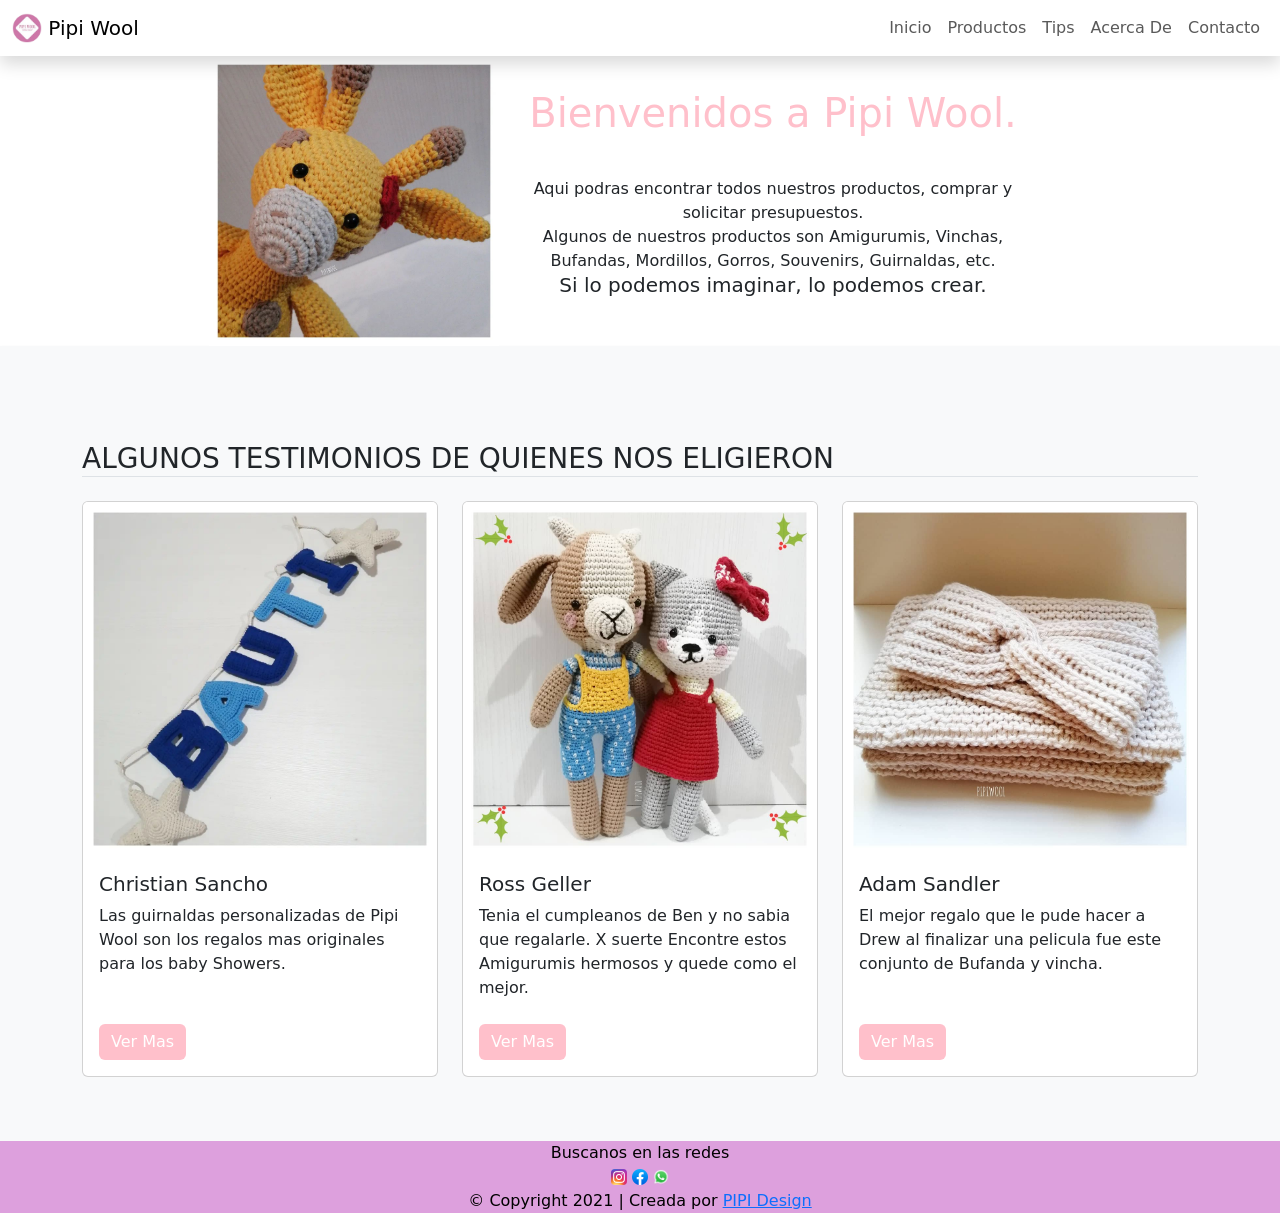
==== index.html @ bda9169f "actualizacion productos y contacto Actualizacion a los nros de whatsapp, agregado un VARIOS en prodc" ====
<!DOCTYPE html>
<html lang="en">
<head>
    <meta charset="UTF-8">
    <meta http-equiv="X-UA-Compatible" content="IE=edge">
    <meta name="viewport" content="width=device-width, initial-scale=1.0">
    <!-- BOOTSTRAP CSS -->
    <link href="https://cdn.jsdelivr.net/npm/bootstrap@5.3.0-alpha1/dist/css/bootstrap.min.css" rel="stylesheet" integrity="sha384-GLhlTQ8iRABdZLl6O3oVMWSktQOp6b7In1Zl3/Jr59b6EGGoI1aFkw7cmDA6j6gD" crossorigin="anonymous">    
    <!-- Page icon -->
    <link rel="shortcut icon" href="img/logo.png" type="image/svg" />
    <!-- MI CSS -->
    <link rel="stylesheet" href="css/style.css" />
    <title>Pipi Wool</title>
    <meta name="description" content="En esta pagina encontraras Amigurumis, gorros, bufandas, vinchas, etc. Todo para regalar o regalarse en crochet.">
    <meta name="keywords" cotent="AMIGURUMI, AMIGURUMIS, PIP WOOL, CROCHET, REGALOS, GIFTS, GORROS, VINCHAS, BUFANDAS, SOUVENIRS, ARTICULOS PARA BEBES, PORTA CHUPETES, MORDILLO " >
    <meta name="google-site-verification" content="S2-0OPHjxPB5Tfh64cEAeTY6LG8CR9HHaj4OeLuI39s" />

</head>
<body >
    <nav class="navbar navbar-expand-lg shadow sticky-top">
        <div class="container-fluid">
            <a class="navbar-brand" href="#">
                <img src="img/logo.png" width="30" height="30" class="d-inline-block align-top" alt="Pipi Wool">
                Pipi Wool
            </a>
            <button class="navbar-toggler" type="button" data-bs-toggle="collapse" data-bs-target="#navbarNav" aria-controls="navbarNav" aria-expanded="false" aria-label="Toggle navigation">
                <span class="navbar-toggler-icon"></span>
            </button>
            <div class="collapse navbar-collapse " id="navbarNav">
                <ul class="navbar-nav ms-auto">
                    <li class="nav-item rounded-pill">
                        <a class="nav-link" href="index.html">  Inicio  </a>
                    </li>
                    <li class="nav-item rounded-pill">
                        <a class="nav-link" href="pages/productos.html">Productos</a>
                    </li>
                    <li class="nav-item rounded-pill">
                        <a class="nav-link" href="pages/tips.html">Tips</a>
                    </li>
                    <li class="nav-item rounded-pill">
                        <a class="nav-link" href="pages/acerca.html">Acerca De</a>
                    </li>
                    <li class="nav-item rounded-pill">
                        <a class="nav-link" href="pages/contacto.html">Contacto</a>
                    </li>
                </ul>
            </div>
        </div>
    </nav>

    <!-- seccion principal -->
    <section class="row w-100">
        <div class="row  justify-content-center align-items-center">
            <div class="col-md-3 text-center justify-content-center align-items-center">
                <img src="img/inicio.jpg" alt="Bienvenidos" class="w-100">
            </div>
            <div class="col-md-5 text-center justify-content-center align-items-center">
                <h1><p>Bienvenidos a Pipi Wool.</h1><br>Aqui podras encontrar todos nuestros productos, comprar y solicitar presupuestos.<br>Algunos de nuestros productos son Amigurumis, Vinchas, Bufandas, Mordillos, Gorros, Souvenirs, Guirnaldas, etc.<br>  <h5>Si lo podemos imaginar, lo podemos crear.</h5></p>
            </div>
        </div>  
    </section>     
    <section class="bg-light pt-5 pb-5 shadow-sm">
      <div class="container">
        <div class="row pt-5">
          <div class="col-12">
            <h3 class="text-uppercase border-bottom mb-4">Algunos testimonios de quienes nos eligieron</h3>
          </div>
        </div>
        <div class="row">
          <!--ADD CLASSES HERE d-flex align-items-stretch-->
          <div class="col-lg-4 mb-3 d-flex align-items-stretch">
            <div class="card">
              <img src="img/card1.jpg" class="card-img-top" alt="Card Image">
              <div class="card-body d-flex flex-column">
                <h5 class="card-title">Christian Sancho</h5>
                <p class="card-text mb-4">Las guirnaldas personalizadas de Pipi Wool son los regalos mas originales para los baby Showers.</p>
                <a href="pages/productos.html" class="btn btn-primary mt-auto align-self-start">Ver Mas</a>
              </div>
            </div>
          </div>
          <!--ADD CLASSES HERE d-flex align-items-stretch-->
          <div class="col-lg-4 mb-3 d-flex align-items-stretch">
            <div class="card">
              <img src="img/card2.jpg" class="card-img-top" alt="Card Image">
              <div class="card-body d-flex flex-column">
                <h5 class="card-title">Ross Geller</h5>
                <p class="card-text mb-4">Tenia el cumpleanos de Ben y no sabia que regalarle. X suerte Encontre estos Amigurumis hermosos y quede como el mejor.</p>
                <a href="pages/productos.html" class="btn btn-primary mt-auto align-self-start">Ver Mas</a>
              </div>
            </div>
          </div>
          <!--ADD CLASSES HERE d-flex align-items-stretch-->
          <div class="col-lg-4 mb-3 d-flex align-items-stretch">
            <div class="card">
              <img src="img/card3.jpg" class="card-img-top" alt="Card Image">
              <div class="card-body d-flex flex-column">
                <h5 class="card-title">Adam Sandler</h5>
                <p class="card-text mb-4">El mejor regalo que le pude hacer a Drew al finalizar una pelicula fue este conjunto de Bufanda y vincha.</p>
                <a href="pages/productos.html" class="btn btn-primary mt-auto align-self-start">Ver Mas</a>
              </div>
            </div>
          </div>
        </div>
      </div>
    </section>
    <!--FOOTER-->
        <footer class="col-md-12 w-100 footer bottom-sticky">
            <div class="footer-sm text-center">
                <div>Buscanos en las redes</div>
                <a href="https://www.instagram.com/pipiwool_uy/" target="blank"><img src="img/Instagram_icon.png" width="16px" height="16px"></i></a>
                <a href="https://www.facebook.com/profile.php?id=100063614766381" target="blank"><img src="img/2021_Facebook_icon.svg.png" width="16px" height="16px"></i></a>
                <a href="https://wa.me/+59898344452" target="blank"><img src="img/what_icon.png" width="16px" height="16px"></i></a>
            </div>
            <div class="footer-bottom text-center">
                &copy; Copyright 2021 <a href="#"></a> | Creada por
                <a href="https://github.com/ggrezzi">PIPI Design</a>
                </div>
            </div>

        </footer>
    
    <!-- BOOTSTRAP JAVASCRIPT FILE -->
    <script src="https://cdn.jsdelivr.net/npm/bootstrap@5.3.0-alpha1/dist/js/bootstrap.bundle.min.js" integrity="sha384-w76AqPfDkMBDXo30jS1Sgez6pr3x5MlQ1ZAGC+nuZB+EYdgRZgiwxhTBTkF7CXvN" crossorigin="anonymous"></script>
</body>
</html>
---- css/style.css ----
@charset "UTF-8";
nav {
  background-color: rgb(255, 255, 255);
}

@media only screen and (min-width: 728px) {
  li:hover {
    font-style: italic;
    font-weight: 600;
  }
  .nav-item:hover {
    box-shadow: 1px 1px 5px #FABCE9;
  }
  .nav-item:active {
    box-shadow: 1px 1px 5px #FABCE9 inset;
  }
  .imagenAcerca {
    height: 300px;
  }
}
@media only screen and (max-width: 727px) {
  li:active {
    background-color: rgb(253, 162, 205);
  }
}
.footer {
  background-color: plum;
  color: black;
}

* {
  margin: 0;
  padding: 0;
  box-sizing: border-box;
}

.inicio {
  padding-top: 50px;
  padding-bottom: 50px;
}

h1 {
  color: pink;
}

.btn-primary {
  background-color: pink;
  border: 0px;
}
.btn-primary:hover {
  background-color: rgb(255, 218, 224);
}

input[type=text], [type=email], textarea {
  width: 100%;
  padding: 12px 20px;
  margin: 0px 20px 12px 0px;
  display: inline-block;
  border: 2px solid #ccc;
  box-sizing: border-box;
}

textarea {
  height: 100px;
  box-sizing: border-box;
  resize: none;
}

input[type=text], [type=email], textarea:focus {
  outline-color: #D77948;
}

.formulario {
  padding: 20px;
}

/*Formato botón enviar*/

/*# sourceMappingURL=style.css.map */
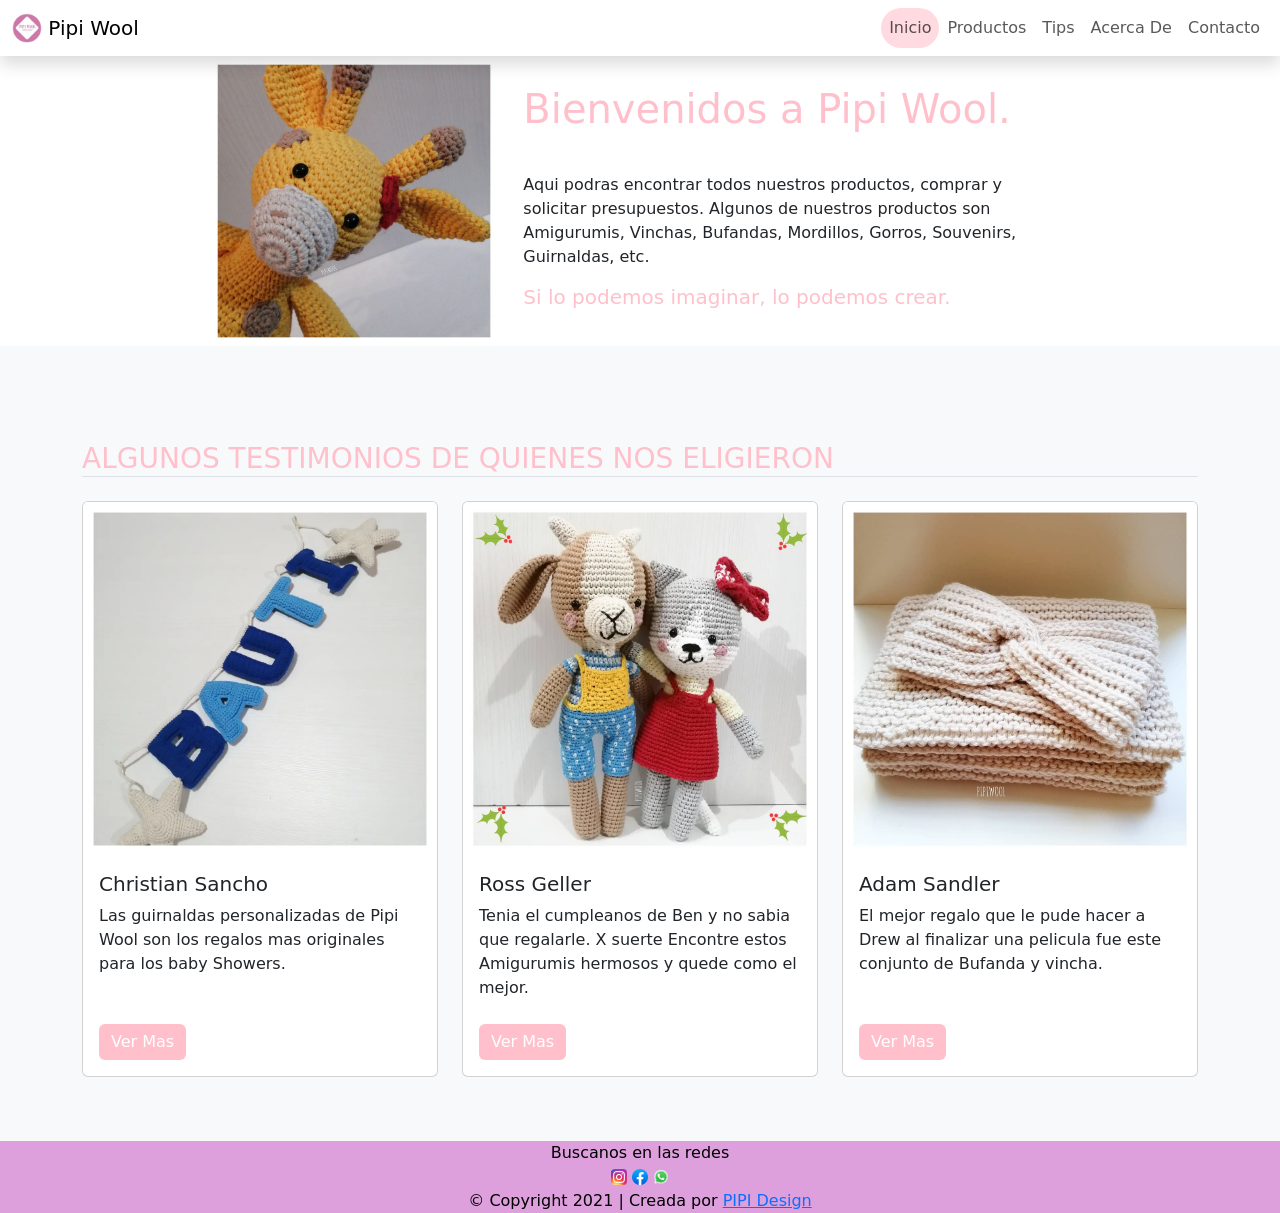
==== commit be1e6390: "NAv Bar Actializado para que quede marcada la pagina activa" ====
--- a/index.html
+++ b/index.html
@@ -28,7 +28,7 @@
             </button>
             <div class="collapse navbar-collapse " id="navbarNav">
                 <ul class="navbar-nav ms-auto">
-                    <li class="nav-item rounded-pill">
+                    <li class="nav-item rounded-pill active">
                         <a class="nav-link" href="index.html">  Inicio  </a>
                     </li>
                     <li class="nav-item rounded-pill">
@@ -54,8 +54,8 @@
             <div class="col-md-3 text-center justify-content-center align-items-center">
                 <img src="img/inicio.jpg" alt="Bienvenidos" class="w-100">
             </div>
-            <div class="col-md-5 text-center justify-content-center align-items-center">
-                <h1><p>Bienvenidos a Pipi Wool.</h1><br>Aqui podras encontrar todos nuestros productos, comprar y solicitar presupuestos.<br>Algunos de nuestros productos son Amigurumis, Vinchas, Bufandas, Mordillos, Gorros, Souvenirs, Guirnaldas, etc.<br>  <h5>Si lo podemos imaginar, lo podemos crear.</h5></p>
+            <div class="col-md-5  justify-content-center align-items-center">
+                <h1><p>Bienvenidos a Pipi Wool.</h1><br>Aqui podras encontrar todos nuestros productos, comprar y solicitar presupuestos. Algunos de nuestros productos son Amigurumis, Vinchas, Bufandas, Mordillos, Gorros, Souvenirs, Guirnaldas, etc.</p> <h5>Si lo podemos imaginar, lo podemos crear.</h5>
             </div>
         </div>  
     </section>     
--- a/css/style.css
+++ b/css/style.css
@@ -23,6 +23,10 @@
     background-color: rgb(253, 162, 205);
   }
 }
+.active {
+  background-color: rgb(255, 218, 224);
+}
+
 .footer {
   background-color: plum;
   color: black;
@@ -39,7 +43,7 @@
   padding-bottom: 50px;
 }
 
-h1 {
+h1, h3, h5 {
   color: pink;
 }
 
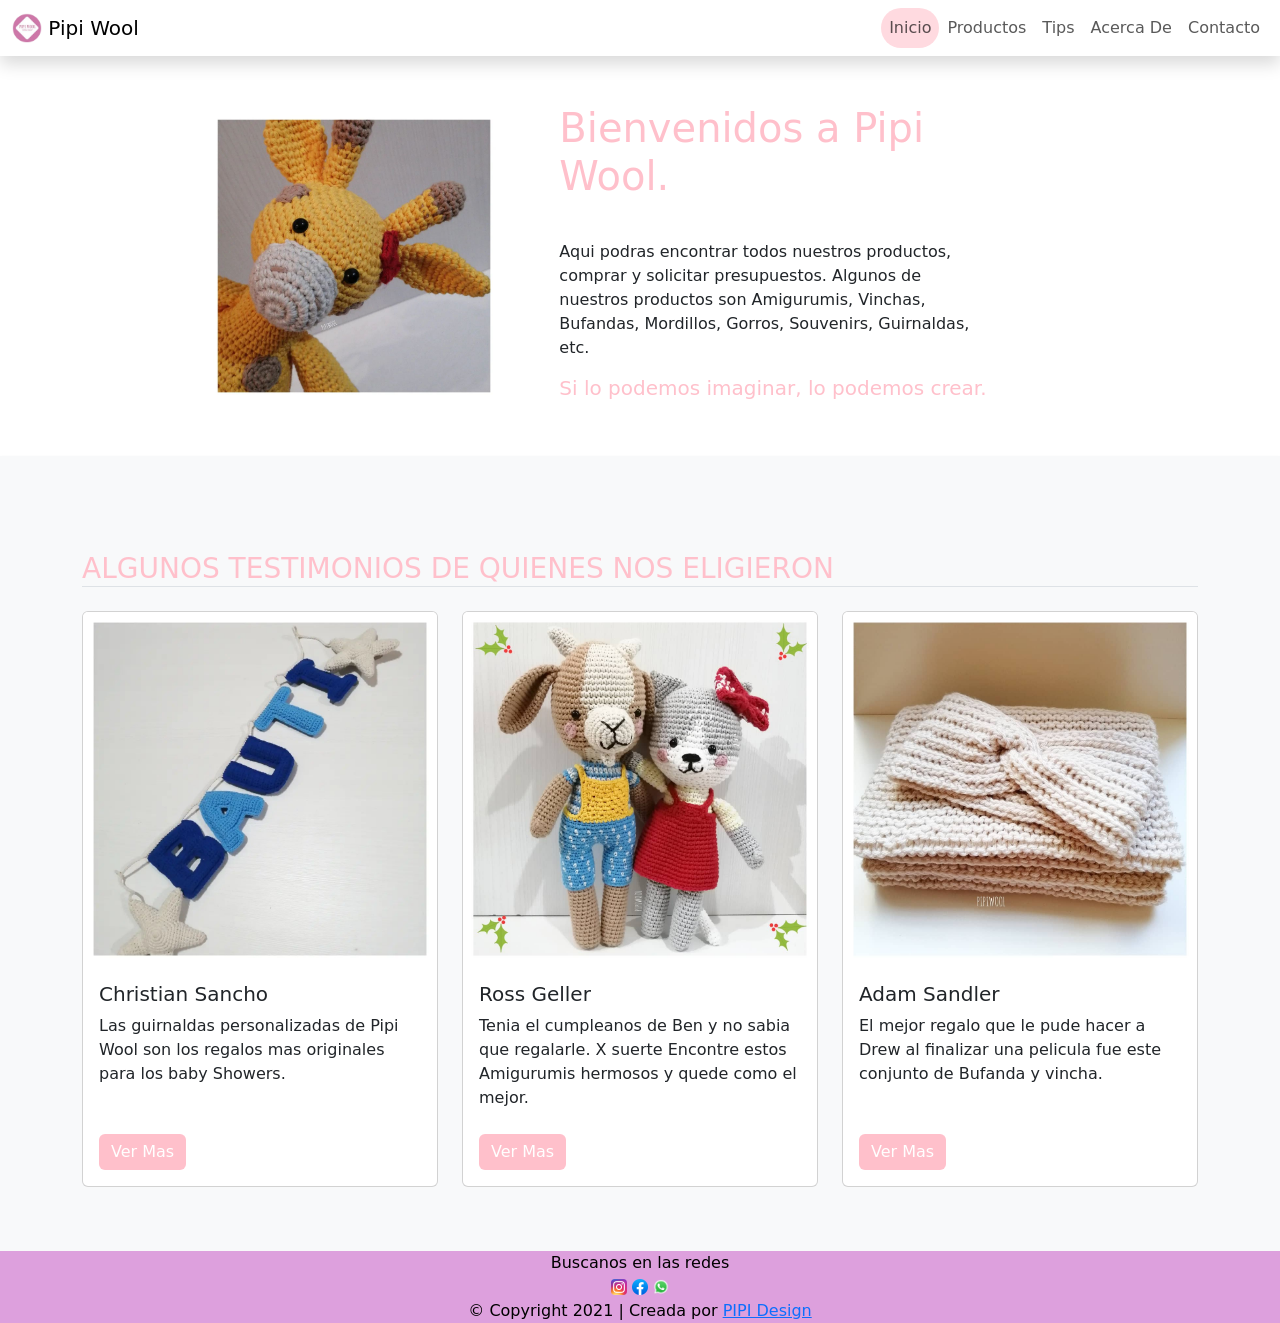
==== commit ce97e262: "Agregados MEta y Titulo individual" ====
--- a/index.html
+++ b/index.html
@@ -54,7 +54,7 @@
             <div class="col-md-3 text-center justify-content-center align-items-center">
                 <img src="img/inicio.jpg" alt="Bienvenidos" class="w-100">
             </div>
-            <div class="col-md-5  justify-content-center align-items-center">
+            <div class="col-md-5 p-5 justify-content-center align-items-center">
                 <h1><p>Bienvenidos a Pipi Wool.</h1><br>Aqui podras encontrar todos nuestros productos, comprar y solicitar presupuestos. Algunos de nuestros productos son Amigurumis, Vinchas, Bufandas, Mordillos, Gorros, Souvenirs, Guirnaldas, etc.</p> <h5>Si lo podemos imaginar, lo podemos crear.</h5>
             </div>
         </div>  
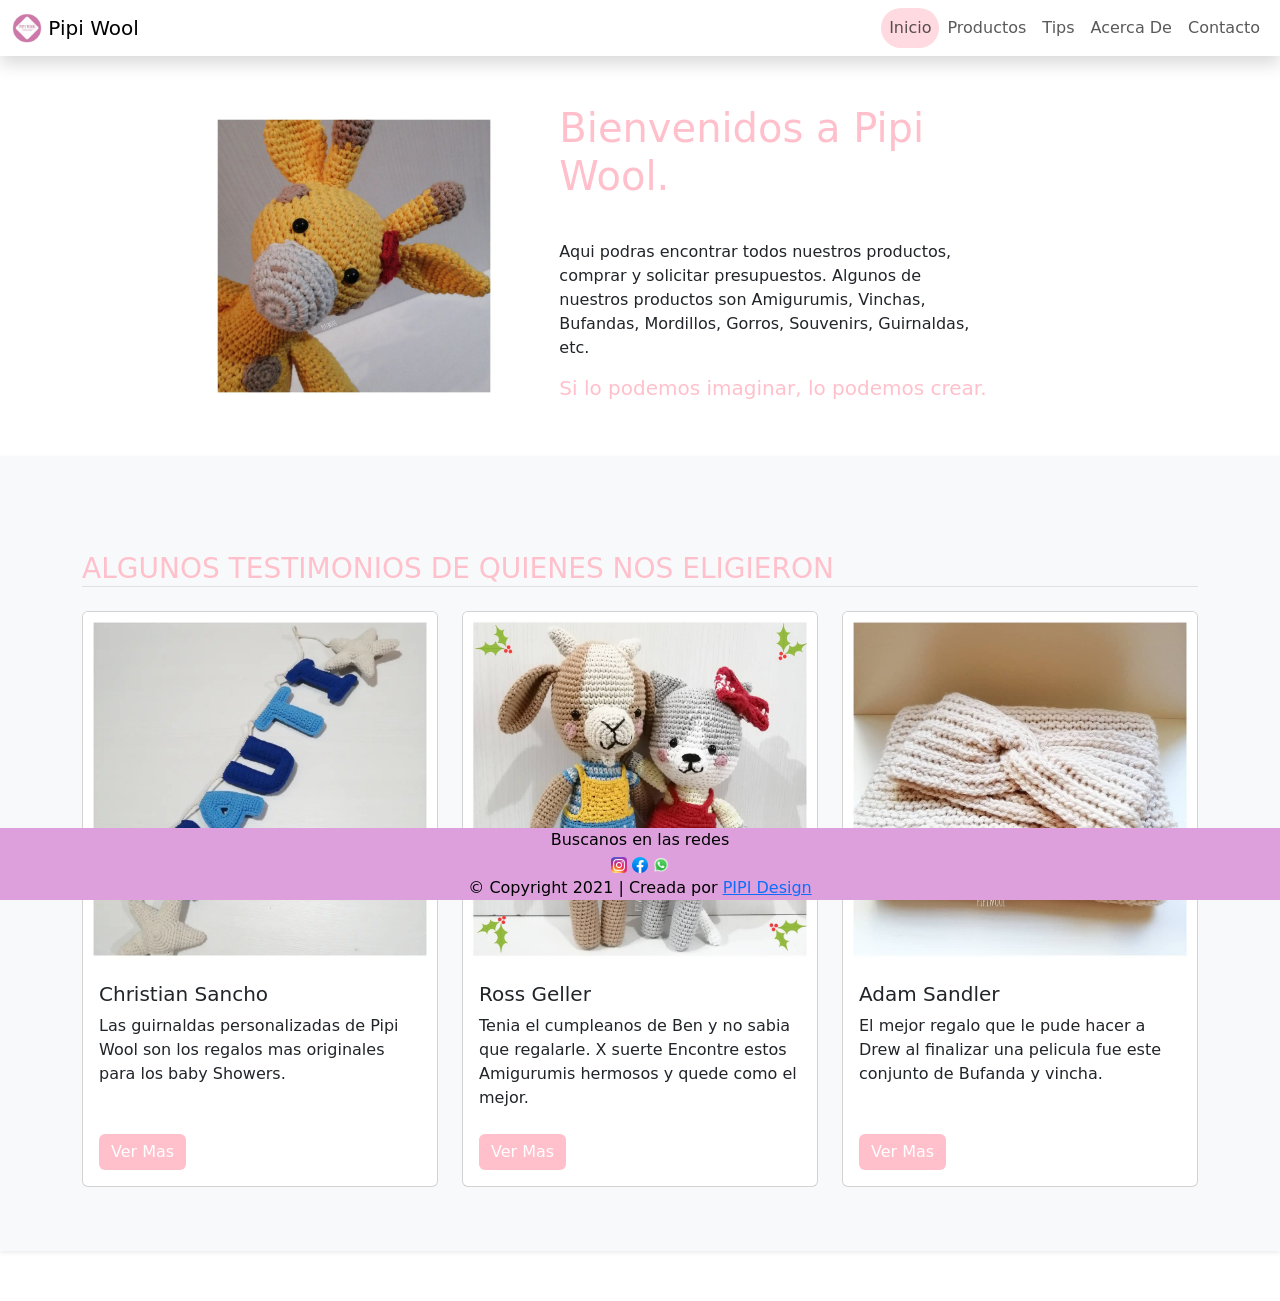
==== commit 19ca5b2b: "Update para footer always visible" ====
--- a/index.html
+++ b/index.html
@@ -51,7 +51,7 @@
     <!-- seccion principal -->
     <section class="row w-100">
         <div class="row  justify-content-center align-items-center">
-            <div class="col-md-3 text-center justify-content-center align-items-center">
+            <div class="col-md-3 justify-content-center align-items-center">
                 <img src="img/inicio.jpg" alt="Bienvenidos" class="w-100">
             </div>
             <div class="col-md-5 p-5 justify-content-center align-items-center">
@@ -59,7 +59,7 @@
             </div>
         </div>  
     </section>     
-    <section class="bg-light pt-5 pb-5 shadow-sm">
+    <section class="bg-light pt-5 pb-5 shadow-sm cards">
       <div class="container">
         <div class="row pt-5">
           <div class="col-12">
@@ -104,7 +104,7 @@
       </div>
     </section>
     <!--FOOTER-->
-        <footer class="col-md-12 w-100 footer bottom-sticky">
+        <footer class="col-md-12 w-100 footer fixed-bottom">
             <div class="footer-sm text-center">
                 <div>Buscanos en las redes</div>
                 <a href="https://www.instagram.com/pipiwool_uy/" target="blank"><img src="img/Instagram_icon.png" width="16px" height="16px"></i></a>
--- a/css/style.css
+++ b/css/style.css
@@ -1,4 +1,3 @@
-@charset "UTF-8";
 nav {
   background-color: rgb(255, 255, 255);
 }
@@ -25,6 +24,31 @@
 }
 .active {
   background-color: rgb(255, 218, 224);
+}
+
+.rounded-pill {
+  color: rgb(255, 218, 224);
+  cursor: pointer;
+  position: relative;
+  overflow: hidden;
+  transition: all 0.5s;
+}
+
+.rounded-pill:before {
+  content: "";
+  position: absolute;
+  top: 0;
+  left: 0;
+  height: 0%;
+  width: 100%;
+  background-color: rgb(255, 218, 224);
+  z-index: -1;
+  border-radius: 0 0 50% 50%;
+  transition: all 0.5s;
+}
+
+.rounded-pill:hover:before {
+  height: 190%;
 }
 
 .footer {
@@ -78,6 +102,58 @@
   padding: 20px;
 }
 
-/*Formato botón enviar*/
+@keyframes Van {
+  0% {
+    left: 0px;
+    top: 0px;
+  }
+  100% {
+    left: 45vw;
+    top: 0px;
+  }
+}
+@keyframes textoVan {
+  0% {
+    opacity: 0;
+  }
+  90% {
+    opacity: 0;
+  }
+  100% {
+    opacity: 1;
+  }
+}
+/* The element to apply the animation to */
+#containerAnimacion .van {
+  position: relative;
+  animation-name: Van;
+  animation-duration: 5s;
+  animation-play-state: p;
+  animation-iteration-count: 1;
+  animation-fill-mode: forwards;
+}
+
+#containerAnimacion .textoVan {
+  position: relative;
+  animation-name: textoVan;
+  animation-duration: 3s;
+  animation-play-state: running;
+  animation-fill-mode: forwards;
+  animation-iteration-count: 1;
+}
+
+.textoVan {
+  opacity: 0;
+  display: flex;
+  text-align: right;
+}
+
+legend {
+  font-size: 1.25rem;
+}
+
+.cards {
+  margin-bottom: 50px;
+}
 
 /*# sourceMappingURL=style.css.map */
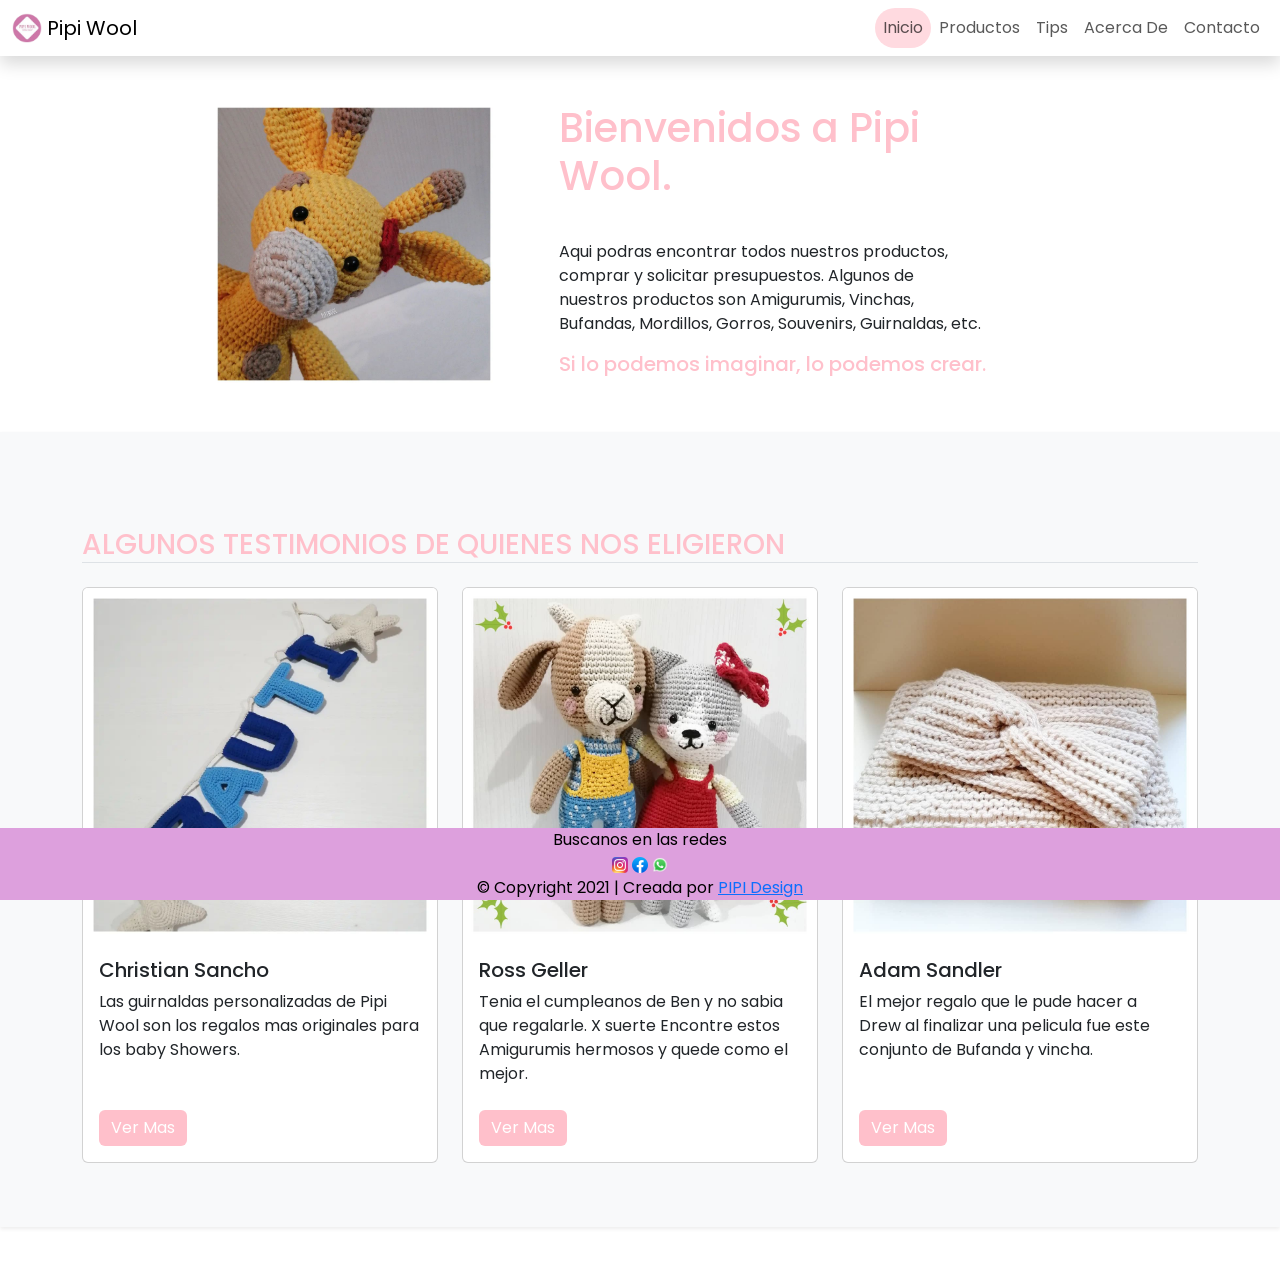
==== commit 9cea8f56: "Agregado nuevo carusel de imagenes  y cambio de descripcion de cada web" ====
--- a/index.html
+++ b/index.html
@@ -4,6 +4,10 @@
     <meta charset="UTF-8">
     <meta http-equiv="X-UA-Compatible" content="IE=edge">
     <meta name="viewport" content="width=device-width, initial-scale=1.0">
+    <!-- FUENTE -->
+    <link rel="preconnect" href="https://fonts.googleapis.com">
+    <link rel="preconnect" href="https://fonts.gstatic.com" crossorigin>
+    <link href="https://fonts.googleapis.com/css2?family=Poppins&display=swap" rel="stylesheet">
     <!-- BOOTSTRAP CSS -->
     <link href="https://cdn.jsdelivr.net/npm/bootstrap@5.3.0-alpha1/dist/css/bootstrap.min.css" rel="stylesheet" integrity="sha384-GLhlTQ8iRABdZLl6O3oVMWSktQOp6b7In1Zl3/Jr59b6EGGoI1aFkw7cmDA6j6gD" crossorigin="anonymous">    
     <!-- Page icon -->
--- a/css/style.css
+++ b/css/style.css
@@ -60,6 +60,7 @@
   margin: 0;
   padding: 0;
   box-sizing: border-box;
+  font-family: "Poppins", sans-serif;
 }
 
 .inicio {
@@ -67,7 +68,7 @@
   padding-bottom: 50px;
 }
 
-h1, h3, h5 {
+h1, h3, h5, h4, h6 {
   color: pink;
 }
 
@@ -156,4 +157,9 @@
   margin-bottom: 50px;
 }
 
+.caruselTrabajos {
+  padding-top: 50px;
+  margin-bottom: 100px;
+}
+
 /*# sourceMappingURL=style.css.map */
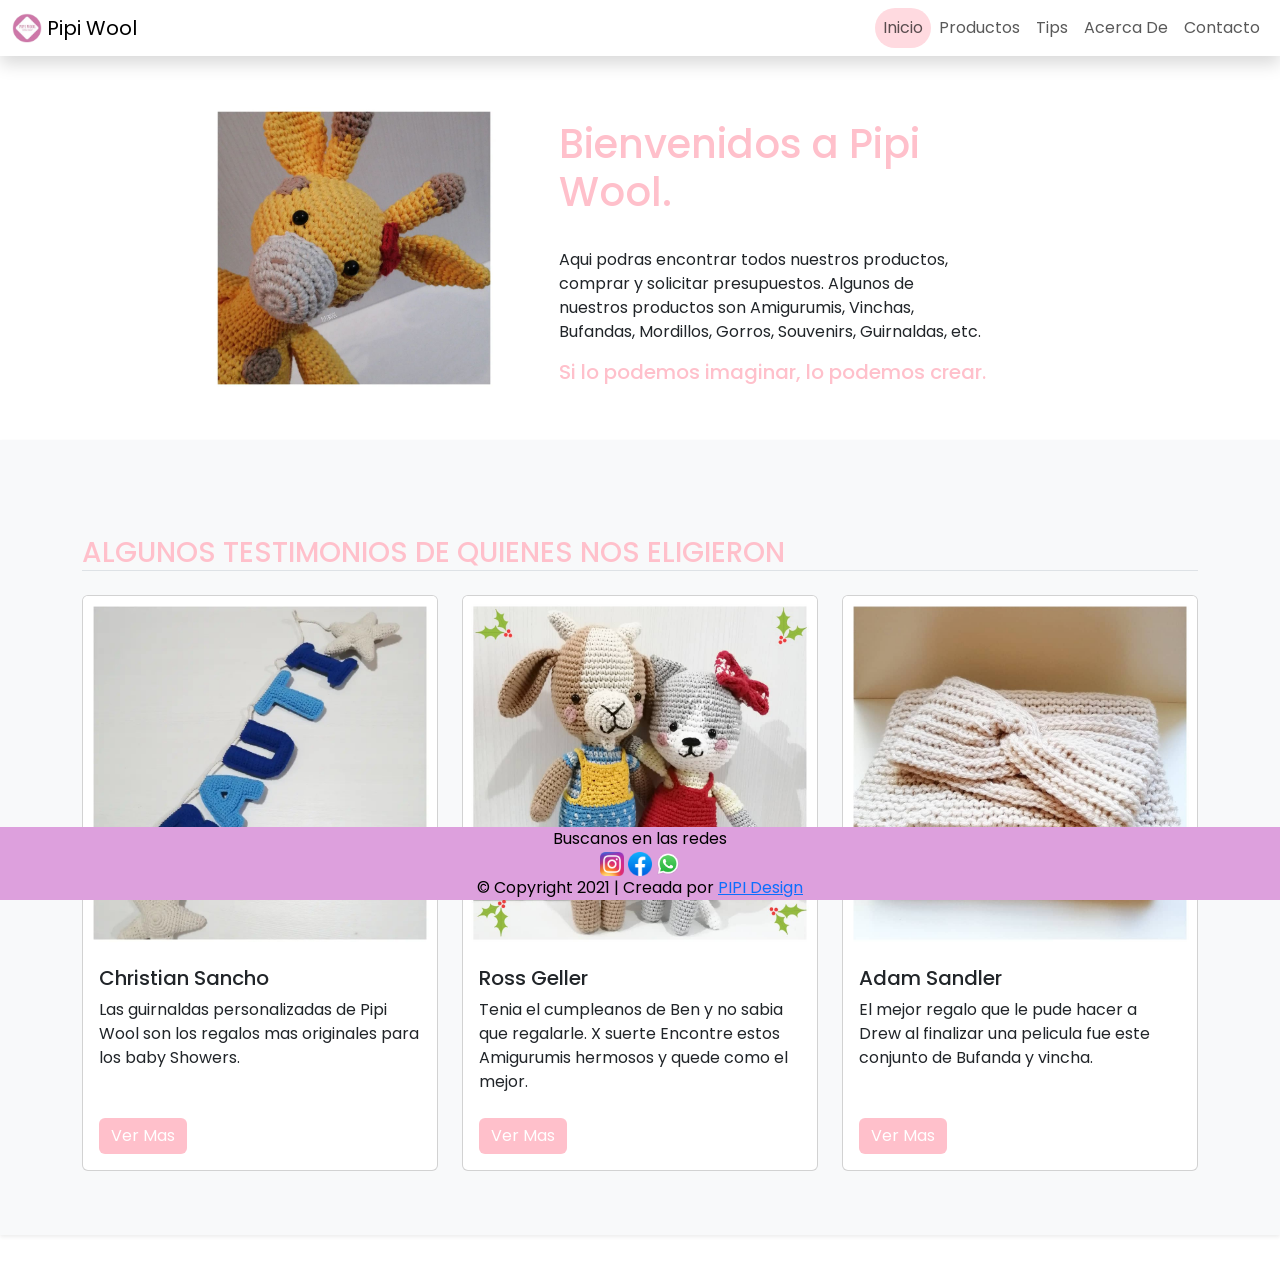
==== commit cae31a83: "Actualizado para correcciones entrega final" ====
--- a/index.html
+++ b/index.html
@@ -44,7 +44,7 @@
                     <li class="nav-item rounded-pill">
                         <a class="nav-link" href="pages/acerca.html">Acerca De</a>
                     </li>
-                    <li class="nav-item rounded-pill">
+                    <li class="nav-item rounded-pill" >
                         <a class="nav-link" href="pages/contacto.html">Contacto</a>
                     </li>
                 </ul>
@@ -59,7 +59,7 @@
                 <img src="img/inicio.jpg" alt="Bienvenidos" class="w-100">
             </div>
             <div class="col-md-5 p-5 justify-content-center align-items-center">
-                <h1><p>Bienvenidos a Pipi Wool.</h1><br>Aqui podras encontrar todos nuestros productos, comprar y solicitar presupuestos. Algunos de nuestros productos son Amigurumis, Vinchas, Bufandas, Mordillos, Gorros, Souvenirs, Guirnaldas, etc.</p> <h5>Si lo podemos imaginar, lo podemos crear.</h5>
+              <p><h1>Bienvenidos a Pipi Wool.</h1><br>Aqui podras encontrar todos nuestros productos, comprar y solicitar presupuestos. Algunos de nuestros productos son Amigurumis, Vinchas, Bufandas, Mordillos, Gorros, Souvenirs, Guirnaldas, etc.</p> <h5>Si lo podemos imaginar, lo podemos crear.</h5>
             </div>
         </div>  
     </section>     
@@ -71,10 +71,9 @@
           </div>
         </div>
         <div class="row">
-          <!--ADD CLASSES HERE d-flex align-items-stretch-->
           <div class="col-lg-4 mb-3 d-flex align-items-stretch">
             <div class="card">
-              <img src="img/card1.jpg" class="card-img-top" alt="Card Image">
+              <img src="img/card1.jpg" class="card-img-top" alt="Guirnalda">
               <div class="card-body d-flex flex-column">
                 <h5 class="card-title">Christian Sancho</h5>
                 <p class="card-text mb-4">Las guirnaldas personalizadas de Pipi Wool son los regalos mas originales para los baby Showers.</p>
@@ -82,10 +81,9 @@
               </div>
             </div>
           </div>
-          <!--ADD CLASSES HERE d-flex align-items-stretch-->
           <div class="col-lg-4 mb-3 d-flex align-items-stretch">
             <div class="card">
-              <img src="img/card2.jpg" class="card-img-top" alt="Card Image">
+              <img src="img/card2.jpg" class="card-img-top" alt="Amigurumi">
               <div class="card-body d-flex flex-column">
                 <h5 class="card-title">Ross Geller</h5>
                 <p class="card-text mb-4">Tenia el cumpleanos de Ben y no sabia que regalarle. X suerte Encontre estos Amigurumis hermosos y quede como el mejor.</p>
@@ -93,10 +91,9 @@
               </div>
             </div>
           </div>
-          <!--ADD CLASSES HERE d-flex align-items-stretch-->
           <div class="col-lg-4 mb-3 d-flex align-items-stretch">
             <div class="card">
-              <img src="img/card3.jpg" class="card-img-top" alt="Card Image">
+              <img src="img/card3.jpg" class="card-img-top" alt="Bufanda y Vincha">
               <div class="card-body d-flex flex-column">
                 <h5 class="card-title">Adam Sandler</h5>
                 <p class="card-text mb-4">El mejor regalo que le pude hacer a Drew al finalizar una pelicula fue este conjunto de Bufanda y vincha.</p>
@@ -111,18 +108,16 @@
         <footer class="col-md-12 w-100 footer fixed-bottom">
             <div class="footer-sm text-center">
                 <div>Buscanos en las redes</div>
-                <a href="https://www.instagram.com/pipiwool_uy/" target="blank"><img src="img/Instagram_icon.png" width="16px" height="16px"></i></a>
-                <a href="https://www.facebook.com/profile.php?id=100063614766381" target="blank"><img src="img/2021_Facebook_icon.svg.png" width="16px" height="16px"></i></a>
-                <a href="https://wa.me/+59898344452" target="blank"><img src="img/what_icon.png" width="16px" height="16px"></i></a>
+                <a href="https://www.instagram.com/pipiwool_uy/" target="blank"><img class="iconoFooter" src="img/Instagram_icon.png" alt="Pipi Wool - Instagram"></i></a>
+                <a href="https://www.facebook.com/profile.php?id=100063614766381" target="blank"><img class="iconoFooter" src="img/2021_Facebook_icon.svg.png" alt="Pipi Wool - Facebook"></i></a>
+                <a href="https://wa.me/+59898344452" target="blank"><img class="iconoFooter" src="img/what_icon.png" alt="Pipi Wool - Whatsapp"></i></a>
             </div>
             <div class="footer-bottom text-center">
-                &copy; Copyright 2021 <a href="#"></a> | Creada por
-                <a href="https://github.com/ggrezzi">PIPI Design</a>
+                &copy; Copyright 2021 | Creada por
+                <a href="https://github.com/ggrezzi" target="_blank">PIPI Design</a>
                 </div>
             </div>
-
         </footer>
-    
     <!-- BOOTSTRAP JAVASCRIPT FILE -->
     <script src="https://cdn.jsdelivr.net/npm/bootstrap@5.3.0-alpha1/dist/js/bootstrap.bundle.min.js" integrity="sha384-w76AqPfDkMBDXo30jS1Sgez6pr3x5MlQ1ZAGC+nuZB+EYdgRZgiwxhTBTkF7CXvN" crossorigin="anonymous"></script>
 </body>
--- a/css/style.css
+++ b/css/style.css
@@ -1,3 +1,4 @@
+/* importacion info CSS de la NAvBar y del Footer*/ /* Agregado color de fondo rosado en la barra de navegacion*/
 nav {
   background-color: rgb(255, 255, 255);
 }
@@ -7,6 +8,7 @@
     font-style: italic;
     font-weight: 600;
   }
+  /* efecto boton*/
   .nav-item:hover {
     box-shadow: 1px 1px 5px #FABCE9;
   }
@@ -21,11 +23,16 @@
   li:active {
     background-color: rgb(253, 162, 205);
   }
+  .nav-link {
+    text-align: center;
+  }
 }
+/*Color del boton por defecto cuando la pagina es la activa*/
 .active {
   background-color: rgb(255, 218, 224);
 }
 
+/*Formato pastillas de la barra de navegacion*/
 .rounded-pill {
   color: rgb(255, 218, 224);
   cursor: pointer;
@@ -34,6 +41,7 @@
   transition: all 0.5s;
 }
 
+/*Efecto llenado rosado cuando se mueve el mouse sobre el boton*/
 .rounded-pill:before {
   content: "";
   position: absolute;
@@ -51,11 +59,17 @@
   height: 190%;
 }
 
+/*Agregado color de la marca al fondo del footer*/
 .footer {
   background-color: plum;
   color: black;
 }
 
+.iconoFooter {
+  height: 24px;
+}
+
+/*Seteo que aplica a todas las webs*/
 * {
   margin: 0;
   padding: 0;
@@ -63,15 +77,18 @@
   font-family: "Poppins", sans-serif;
 }
 
+/*Margen para que la web no quede oculta en la navbar o en el footer*/
 .inicio {
   padding-top: 50px;
   padding-bottom: 50px;
 }
 
-h1, h3, h5, h4, h6 {
+/* color elegido por la marca para los titulos*/
+h1, h2, h3, h5, h4, h6 {
   color: pink;
 }
 
+/*cambio de los valores de btn_primary para usar los de la marca*/
 .btn-primary {
   background-color: pink;
   border: 0px;
@@ -80,6 +97,7 @@
   background-color: rgb(255, 218, 224);
 }
 
+/*formato formularios*/
 input[type=text], [type=email], textarea {
   width: 100%;
   padding: 12px 20px;
@@ -99,10 +117,11 @@
   outline-color: #D77948;
 }
 
-.formulario {
+.formulario, .acerca {
   padding: 20px;
 }
 
+/*animacion Van y texto*/
 @keyframes Van {
   0% {
     left: 0px;
@@ -124,7 +143,7 @@
     opacity: 1;
   }
 }
-/* The element to apply the animation to */
+/* Elemento al que se le aplica la animacion*/
 #containerAnimacion .van {
   position: relative;
   animation-name: Van;
@@ -132,6 +151,7 @@
   animation-play-state: p;
   animation-iteration-count: 1;
   animation-fill-mode: forwards;
+  padding-bottom: 50px;
 }
 
 #containerAnimacion .textoVan {
@@ -149,10 +169,12 @@
   text-align: right;
 }
 
+/* formato para mensajes debajo de mapa y formulario*/
 legend {
   font-size: 1.25rem;
 }
 
+/* Margenes usdos en varias paginas para que no queden ocultos o pegados a la barra de nav o al pie de pagina*/
 .cards {
   margin-bottom: 50px;
 }
@@ -160,6 +182,11 @@
 .caruselTrabajos {
   padding-top: 50px;
   margin-bottom: 100px;
+  padding-left: 20px;
+}
+
+.contacto {
+  padding-top: 30px;
 }
 
 /*# sourceMappingURL=style.css.map */
